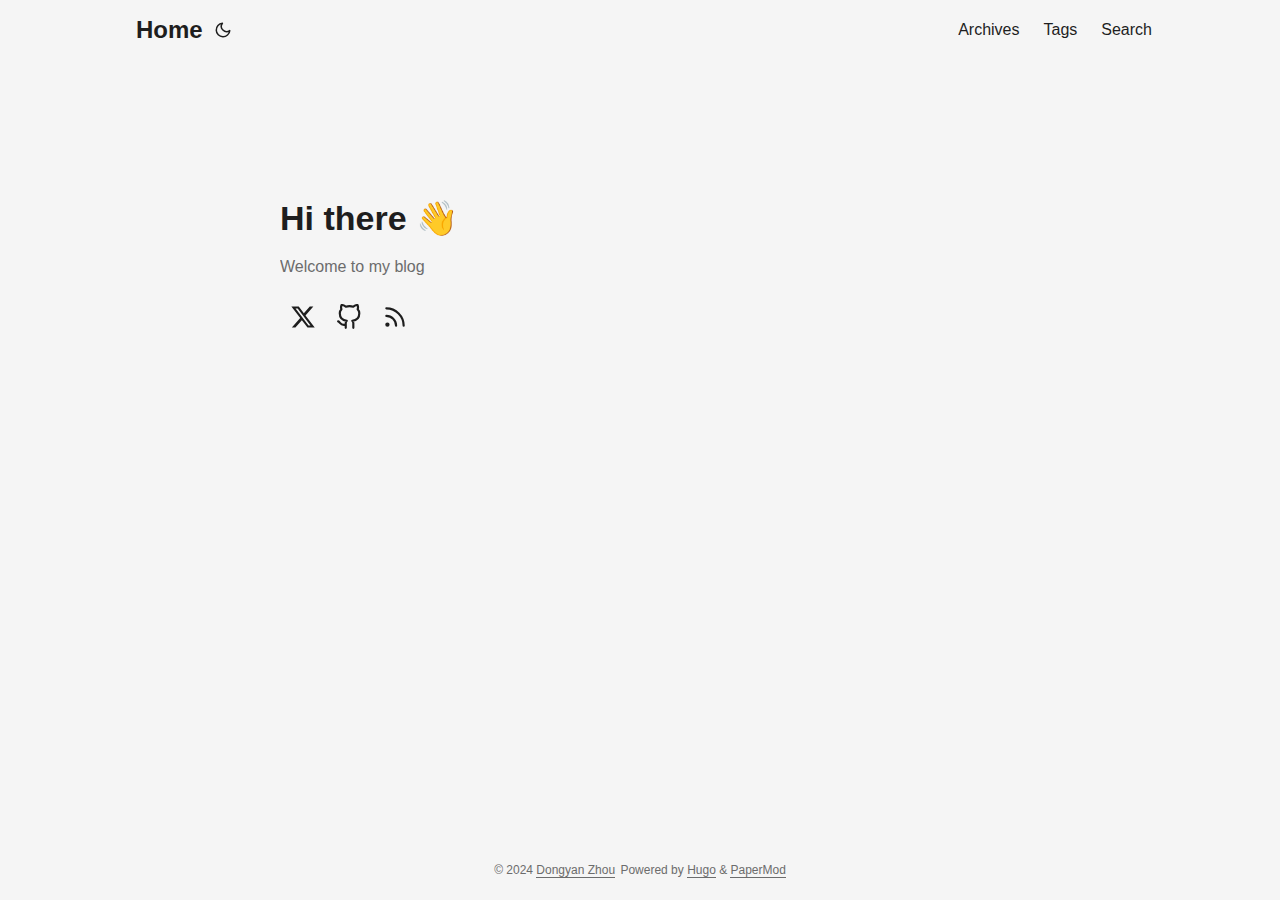
==== index.html @ a55c795a "init" ====
<!doctype html><html lang=en dir=auto><head><meta name=generator content="Hugo 0.122.0"><meta charset=utf-8><meta http-equiv=X-UA-Compatible content="IE=edge"><meta name=viewport content="width=device-width,initial-scale=1,shrink-to-fit=no"><meta name=robots content="index, follow"><title>Dongyan Zhou</title>
<meta name=description content><meta name=author content="Dongyan Zhou"><link rel=canonical href=https://zhoudongyan.github.io/><meta name=google-site-verification content="XYZabc"><meta name=yandex-verification content="XYZabc"><meta name=msvalidate.01 content="XYZabc"><link crossorigin=anonymous href=/assets/css/stylesheet.b609c58d5c11bb90b1a54e04005d74ad1ddf22165eb79f5533967e57df9c3b50.css integrity="sha256-tgnFjVwRu5CxpU4EAF10rR3fIhZet59VM5Z+V9+cO1A=" rel="preload stylesheet" as=style><link rel=icon href=https://zhoudongyan.github.io/%3Clink%20/%20abs%20url%3E><link rel=icon type=image/png sizes=16x16 href=https://zhoudongyan.github.io/%3Clink%20/%20abs%20url%3E><link rel=icon type=image/png sizes=32x32 href=https://zhoudongyan.github.io/%3Clink%20/%20abs%20url%3E><link rel=apple-touch-icon href=https://zhoudongyan.github.io/%3Clink%20/%20abs%20url%3E><link rel=mask-icon href=https://zhoudongyan.github.io/%3Clink%20/%20abs%20url%3E><meta name=theme-color content="#2e2e33"><meta name=msapplication-TileColor content="#2e2e33"><link rel=alternate type=application/rss+xml href=https://zhoudongyan.github.io/index.xml><link rel=alternate type=application/json href=https://zhoudongyan.github.io/index.json><noscript><style>#theme-toggle,.top-link{display:none}</style><style>@media(prefers-color-scheme:dark){:root{--theme:rgb(29, 30, 32);--entry:rgb(46, 46, 51);--primary:rgb(218, 218, 219);--secondary:rgb(155, 156, 157);--tertiary:rgb(65, 66, 68);--content:rgb(196, 196, 197);--code-block-bg:rgb(46, 46, 51);--code-bg:rgb(55, 56, 62);--border:rgb(51, 51, 51)}.list{background:var(--theme)}.list:not(.dark)::-webkit-scrollbar-track{background:0 0}.list:not(.dark)::-webkit-scrollbar-thumb{border-color:var(--theme)}}</style></noscript><meta property="og:title" content="Dongyan Zhou"><meta property="og:description" content><meta property="og:type" content="website"><meta property="og:url" content="https://zhoudongyan.github.io/"><meta property="og:image" content="https://zhoudongyan.github.io/%3Clink%20or%20path%20of%20image%20for%20opengraph,%20twitter-cards%3E"><meta name=twitter:card content="summary_large_image"><meta name=twitter:image content="https://zhoudongyan.github.io/%3Clink%20or%20path%20of%20image%20for%20opengraph,%20twitter-cards%3E"><meta name=twitter:title content="Dongyan Zhou"><meta name=twitter:description content><script type=application/ld+json>{"@context":"https://schema.org","@type":"Organization","name":"Dongyan Zhou","url":"https://zhoudongyan.github.io/","description":"","thumbnailUrl":"https://zhoudongyan.github.io/%3Clink%20/%20abs%20url%3E","sameAs":["https://x.com/thezhoudy","https://github.com/zhoudongyan","index.xml"]}</script></head><body class=list id=top><script>localStorage.getItem("pref-theme")==="dark"?document.body.classList.add("dark"):localStorage.getItem("pref-theme")==="light"?document.body.classList.remove("dark"):window.matchMedia("(prefers-color-scheme: dark)").matches&&document.body.classList.add("dark")</script><header class=header><nav class=nav><div class=logo><a href=https://zhoudongyan.github.io/ accesskey=h title="Home (Alt + H)"><img src=https://zhoudongyan.github.io/apple-touch-icon.png alt aria-label=logo height=35>Home</a><div class=logo-switches><button id=theme-toggle accesskey=t title="(Alt + T)"><svg id="moon" xmlns="http://www.w3.org/2000/svg" width="24" height="18" viewBox="0 0 24 24" fill="none" stroke="currentcolor" stroke-width="2" stroke-linecap="round" stroke-linejoin="round"><path d="M21 12.79A9 9 0 1111.21 3 7 7 0 0021 12.79z"/></svg><svg id="sun" xmlns="http://www.w3.org/2000/svg" width="24" height="18" viewBox="0 0 24 24" fill="none" stroke="currentcolor" stroke-width="2" stroke-linecap="round" stroke-linejoin="round"><circle cx="12" cy="12" r="5"/><line x1="12" y1="1" x2="12" y2="3"/><line x1="12" y1="21" x2="12" y2="23"/><line x1="4.22" y1="4.22" x2="5.64" y2="5.64"/><line x1="18.36" y1="18.36" x2="19.78" y2="19.78"/><line x1="1" y1="12" x2="3" y2="12"/><line x1="21" y1="12" x2="23" y2="12"/><line x1="4.22" y1="19.78" x2="5.64" y2="18.36"/><line x1="18.36" y1="5.64" x2="19.78" y2="4.22"/></svg></button></div></div><ul id=menu><li><a href=https://zhoudongyan.github.io/archives/ title=Archives><span>Archives</span></a></li><li><a href=https://zhoudongyan.github.io/tags/ title=Tags><span>Tags</span></a></li><li><a href=https://zhoudongyan.github.io/search/ title="Search (Alt + /)" accesskey=/><span>Search</span></a></li></ul></nav></header><main class=main><article class="first-entry home-info"><header class=entry-header><h1>Hi there 👋</h1></header><div class=entry-content>Welcome to my blog</div><footer class=entry-footer><div class=social-icons><a href=https://x.com/thezhoudy target=_blank rel="noopener noreferrer me" title=X><svg xmlns="http://www.w3.org/2000/svg" viewBox="0 0 24 24" fill="currentcolor"><path d="M18.244 2.25h3.308l-7.227 8.26 8.502 11.24H16.17l-5.214-6.817L4.99 21.75H1.68l7.73-8.835L1.254 2.25H8.08l4.713 6.231zm-1.161 17.52h1.833L7.084 4.126H5.117z"/></svg>
</a><a href=https://github.com/zhoudongyan target=_blank rel="noopener noreferrer me" title=Github><svg xmlns="http://www.w3.org/2000/svg" viewBox="0 0 24 24" fill="none" stroke="currentcolor" stroke-width="2" stroke-linecap="round" stroke-linejoin="round"><path d="M9 19c-5 1.5-5-2.5-7-3m14 6v-3.87a3.37 3.37.0 00-.94-2.61c3.14-.35 6.44-1.54 6.44-7A5.44 5.44.0 0020 4.77 5.07 5.07.0 0019.91 1S18.73.65 16 2.48a13.38 13.38.0 00-7 0C6.27.65 5.09 1 5.09 1A5.07 5.07.0 005 4.77 5.44 5.44.0 003.5 8.55c0 5.42 3.3 6.61 6.44 7A3.37 3.37.0 009 18.13V22"/></svg>
</a><a href=index.xml target=_blank rel="noopener noreferrer me" title=Rss><svg xmlns="http://www.w3.org/2000/svg" viewBox="0 0 24 24" fill="none" stroke="currentcolor" stroke-width="2" stroke-linecap="round" stroke-linejoin="round"><path d="M4 11a9 9 0 019 9"/><path d="M4 4a16 16 0 0116 16"/><circle cx="5" cy="19" r="1"/></svg></a></div></footer></article></main><footer class=footer><span>&copy; 2024 <a href=https://zhoudongyan.github.io/>Dongyan Zhou</a></span>
<span>Powered by
<a href=https://gohugo.io/ rel="noopener noreferrer" target=_blank>Hugo</a> &
        <a href=https://github.com/adityatelange/hugo-PaperMod/ rel=noopener target=_blank>PaperMod</a></span></footer><a href=#top aria-label="go to top" title="Go to Top (Alt + G)" class=top-link id=top-link accesskey=g><svg xmlns="http://www.w3.org/2000/svg" viewBox="0 0 12 6" fill="currentcolor"><path d="M12 6H0l6-6z"/></svg>
</a><script>let menu=document.getElementById("menu");menu&&(menu.scrollLeft=localStorage.getItem("menu-scroll-position"),menu.onscroll=function(){localStorage.setItem("menu-scroll-position",menu.scrollLeft)}),document.querySelectorAll('a[href^="#"]').forEach(e=>{e.addEventListener("click",function(e){e.preventDefault();var t=this.getAttribute("href").substr(1);window.matchMedia("(prefers-reduced-motion: reduce)").matches?document.querySelector(`[id='${decodeURIComponent(t)}']`).scrollIntoView():document.querySelector(`[id='${decodeURIComponent(t)}']`).scrollIntoView({behavior:"smooth"}),t==="top"?history.replaceState(null,null," "):history.pushState(null,null,`#${t}`)})})</script><script>var mybutton=document.getElementById("top-link");window.onscroll=function(){document.body.scrollTop>800||document.documentElement.scrollTop>800?(mybutton.style.visibility="visible",mybutton.style.opacity="1"):(mybutton.style.visibility="hidden",mybutton.style.opacity="0")}</script><script>document.getElementById("theme-toggle").addEventListener("click",()=>{document.body.className.includes("dark")?(document.body.classList.remove("dark"),localStorage.setItem("pref-theme","light")):(document.body.classList.add("dark"),localStorage.setItem("pref-theme","dark"))})</script></body></html>
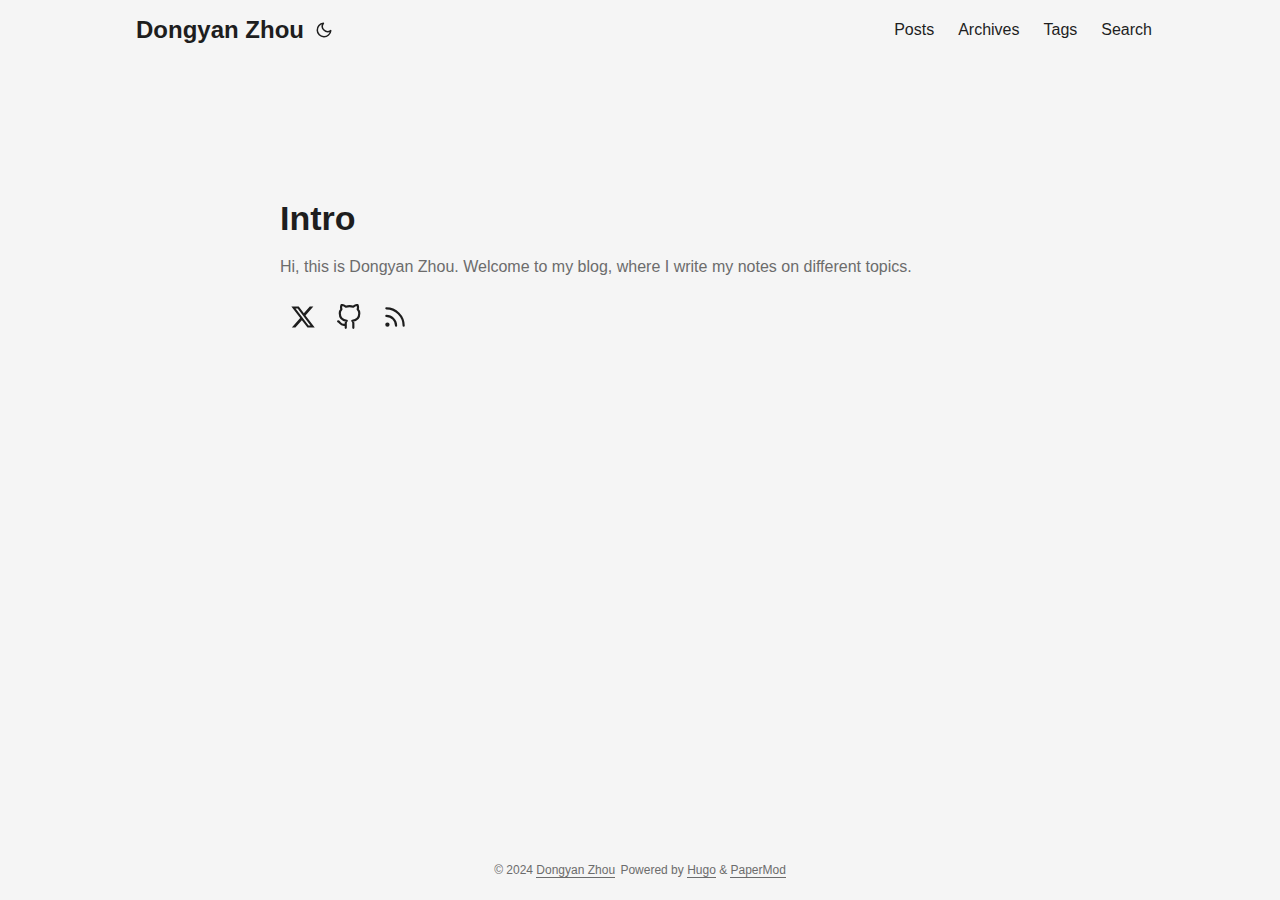
==== commit 399af2b8: "update" ====
--- a/index.html
+++ b/index.html
@@ -1,5 +1,5 @@
 <!doctype html><html lang=en dir=auto><head><meta name=generator content="Hugo 0.122.0"><meta charset=utf-8><meta http-equiv=X-UA-Compatible content="IE=edge"><meta name=viewport content="width=device-width,initial-scale=1,shrink-to-fit=no"><meta name=robots content="index, follow"><title>Dongyan Zhou</title>
-<meta name=description content><meta name=author content="Dongyan Zhou"><link rel=canonical href=https://zhoudongyan.github.io/><meta name=google-site-verification content="XYZabc"><meta name=yandex-verification content="XYZabc"><meta name=msvalidate.01 content="XYZabc"><link crossorigin=anonymous href=/assets/css/stylesheet.b609c58d5c11bb90b1a54e04005d74ad1ddf22165eb79f5533967e57df9c3b50.css integrity="sha256-tgnFjVwRu5CxpU4EAF10rR3fIhZet59VM5Z+V9+cO1A=" rel="preload stylesheet" as=style><link rel=icon href=https://zhoudongyan.github.io/%3Clink%20/%20abs%20url%3E><link rel=icon type=image/png sizes=16x16 href=https://zhoudongyan.github.io/%3Clink%20/%20abs%20url%3E><link rel=icon type=image/png sizes=32x32 href=https://zhoudongyan.github.io/%3Clink%20/%20abs%20url%3E><link rel=apple-touch-icon href=https://zhoudongyan.github.io/%3Clink%20/%20abs%20url%3E><link rel=mask-icon href=https://zhoudongyan.github.io/%3Clink%20/%20abs%20url%3E><meta name=theme-color content="#2e2e33"><meta name=msapplication-TileColor content="#2e2e33"><link rel=alternate type=application/rss+xml href=https://zhoudongyan.github.io/index.xml><link rel=alternate type=application/json href=https://zhoudongyan.github.io/index.json><noscript><style>#theme-toggle,.top-link{display:none}</style><style>@media(prefers-color-scheme:dark){:root{--theme:rgb(29, 30, 32);--entry:rgb(46, 46, 51);--primary:rgb(218, 218, 219);--secondary:rgb(155, 156, 157);--tertiary:rgb(65, 66, 68);--content:rgb(196, 196, 197);--code-block-bg:rgb(46, 46, 51);--code-bg:rgb(55, 56, 62);--border:rgb(51, 51, 51)}.list{background:var(--theme)}.list:not(.dark)::-webkit-scrollbar-track{background:0 0}.list:not(.dark)::-webkit-scrollbar-thumb{border-color:var(--theme)}}</style></noscript><meta property="og:title" content="Dongyan Zhou"><meta property="og:description" content><meta property="og:type" content="website"><meta property="og:url" content="https://zhoudongyan.github.io/"><meta property="og:image" content="https://zhoudongyan.github.io/%3Clink%20or%20path%20of%20image%20for%20opengraph,%20twitter-cards%3E"><meta name=twitter:card content="summary_large_image"><meta name=twitter:image content="https://zhoudongyan.github.io/%3Clink%20or%20path%20of%20image%20for%20opengraph,%20twitter-cards%3E"><meta name=twitter:title content="Dongyan Zhou"><meta name=twitter:description content><script type=application/ld+json>{"@context":"https://schema.org","@type":"Organization","name":"Dongyan Zhou","url":"https://zhoudongyan.github.io/","description":"","thumbnailUrl":"https://zhoudongyan.github.io/%3Clink%20/%20abs%20url%3E","sameAs":["https://x.com/thezhoudy","https://github.com/zhoudongyan","index.xml"]}</script></head><body class=list id=top><script>localStorage.getItem("pref-theme")==="dark"?document.body.classList.add("dark"):localStorage.getItem("pref-theme")==="light"?document.body.classList.remove("dark"):window.matchMedia("(prefers-color-scheme: dark)").matches&&document.body.classList.add("dark")</script><header class=header><nav class=nav><div class=logo><a href=https://zhoudongyan.github.io/ accesskey=h title="Home (Alt + H)"><img src=https://zhoudongyan.github.io/apple-touch-icon.png alt aria-label=logo height=35>Home</a><div class=logo-switches><button id=theme-toggle accesskey=t title="(Alt + T)"><svg id="moon" xmlns="http://www.w3.org/2000/svg" width="24" height="18" viewBox="0 0 24 24" fill="none" stroke="currentcolor" stroke-width="2" stroke-linecap="round" stroke-linejoin="round"><path d="M21 12.79A9 9 0 1111.21 3 7 7 0 0021 12.79z"/></svg><svg id="sun" xmlns="http://www.w3.org/2000/svg" width="24" height="18" viewBox="0 0 24 24" fill="none" stroke="currentcolor" stroke-width="2" stroke-linecap="round" stroke-linejoin="round"><circle cx="12" cy="12" r="5"/><line x1="12" y1="1" x2="12" y2="3"/><line x1="12" y1="21" x2="12" y2="23"/><line x1="4.22" y1="4.22" x2="5.64" y2="5.64"/><line x1="18.36" y1="18.36" x2="19.78" y2="19.78"/><line x1="1" y1="12" x2="3" y2="12"/><line x1="21" y1="12" x2="23" y2="12"/><line x1="4.22" y1="19.78" x2="5.64" y2="18.36"/><line x1="18.36" y1="5.64" x2="19.78" y2="4.22"/></svg></button></div></div><ul id=menu><li><a href=https://zhoudongyan.github.io/archives/ title=Archives><span>Archives</span></a></li><li><a href=https://zhoudongyan.github.io/tags/ title=Tags><span>Tags</span></a></li><li><a href=https://zhoudongyan.github.io/search/ title="Search (Alt + /)" accesskey=/><span>Search</span></a></li></ul></nav></header><main class=main><article class="first-entry home-info"><header class=entry-header><h1>Hi there 👋</h1></header><div class=entry-content>Welcome to my blog</div><footer class=entry-footer><div class=social-icons><a href=https://x.com/thezhoudy target=_blank rel="noopener noreferrer me" title=X><svg xmlns="http://www.w3.org/2000/svg" viewBox="0 0 24 24" fill="currentcolor"><path d="M18.244 2.25h3.308l-7.227 8.26 8.502 11.24H16.17l-5.214-6.817L4.99 21.75H1.68l7.73-8.835L1.254 2.25H8.08l4.713 6.231zm-1.161 17.52h1.833L7.084 4.126H5.117z"/></svg>
+<meta name=description content><meta name=author content="Dongyan Zhou"><link rel=canonical href=https://zhoudongyan.github.io/><link crossorigin=anonymous href=/assets/css/stylesheet.b609c58d5c11bb90b1a54e04005d74ad1ddf22165eb79f5533967e57df9c3b50.css integrity="sha256-tgnFjVwRu5CxpU4EAF10rR3fIhZet59VM5Z+V9+cO1A=" rel="preload stylesheet" as=style><link rel=icon href=https://zhoudongyan.github.io/%3Clink%20/%20abs%20url%3E><link rel=icon type=image/png sizes=16x16 href=https://zhoudongyan.github.io/%3Clink%20/%20abs%20url%3E><link rel=icon type=image/png sizes=32x32 href=https://zhoudongyan.github.io/%3Clink%20/%20abs%20url%3E><link rel=apple-touch-icon href=https://zhoudongyan.github.io/%3Clink%20/%20abs%20url%3E><link rel=mask-icon href=https://zhoudongyan.github.io/%3Clink%20/%20abs%20url%3E><meta name=theme-color content="#2e2e33"><meta name=msapplication-TileColor content="#2e2e33"><link rel=alternate type=application/rss+xml href=https://zhoudongyan.github.io/index.xml><link rel=alternate type=application/json href=https://zhoudongyan.github.io/index.json><noscript><style>#theme-toggle,.top-link{display:none}</style><style>@media(prefers-color-scheme:dark){:root{--theme:rgb(29, 30, 32);--entry:rgb(46, 46, 51);--primary:rgb(218, 218, 219);--secondary:rgb(155, 156, 157);--tertiary:rgb(65, 66, 68);--content:rgb(196, 196, 197);--code-block-bg:rgb(46, 46, 51);--code-bg:rgb(55, 56, 62);--border:rgb(51, 51, 51)}.list{background:var(--theme)}.list:not(.dark)::-webkit-scrollbar-track{background:0 0}.list:not(.dark)::-webkit-scrollbar-thumb{border-color:var(--theme)}}</style></noscript><script async src="https://www.googletagmanager.com/gtag/js?id=G-WWM36JF36Q"></script><script>var doNotTrack=!1;if(!doNotTrack){window.dataLayer=window.dataLayer||[];function gtag(){dataLayer.push(arguments)}gtag("js",new Date),gtag("config","G-WWM36JF36Q",{anonymize_ip:!1})}</script><meta property="og:title" content="Dongyan Zhou"><meta property="og:description" content><meta property="og:type" content="website"><meta property="og:url" content="https://zhoudongyan.github.io/"><meta property="og:image" content="https://zhoudongyan.github.io/%3Clink%20or%20path%20of%20image%20for%20opengraph,%20twitter-cards%3E"><meta name=twitter:card content="summary_large_image"><meta name=twitter:image content="https://zhoudongyan.github.io/%3Clink%20or%20path%20of%20image%20for%20opengraph,%20twitter-cards%3E"><meta name=twitter:title content="Dongyan Zhou"><meta name=twitter:description content><script type=application/ld+json>{"@context":"https://schema.org","@type":"Organization","name":"Dongyan Zhou","url":"https://zhoudongyan.github.io/","description":"","thumbnailUrl":"https://zhoudongyan.github.io/%3Clink%20/%20abs%20url%3E","sameAs":["https://x.com/thezhoudy","https://github.com/zhoudongyan","index.xml"]}</script></head><body class=list id=top><script>localStorage.getItem("pref-theme")==="dark"?document.body.classList.add("dark"):localStorage.getItem("pref-theme")==="light"?document.body.classList.remove("dark"):window.matchMedia("(prefers-color-scheme: dark)").matches&&document.body.classList.add("dark")</script><header class=header><nav class=nav><div class=logo><a href=https://zhoudongyan.github.io/ accesskey=h title="Dongyan Zhou (Alt + H)"><img src=https://zhoudongyan.github.io/apple-touch-icon.png alt aria-label=logo height=35>Dongyan Zhou</a><div class=logo-switches><button id=theme-toggle accesskey=t title="(Alt + T)"><svg id="moon" xmlns="http://www.w3.org/2000/svg" width="24" height="18" viewBox="0 0 24 24" fill="none" stroke="currentcolor" stroke-width="2" stroke-linecap="round" stroke-linejoin="round"><path d="M21 12.79A9 9 0 1111.21 3 7 7 0 0021 12.79z"/></svg><svg id="sun" xmlns="http://www.w3.org/2000/svg" width="24" height="18" viewBox="0 0 24 24" fill="none" stroke="currentcolor" stroke-width="2" stroke-linecap="round" stroke-linejoin="round"><circle cx="12" cy="12" r="5"/><line x1="12" y1="1" x2="12" y2="3"/><line x1="12" y1="21" x2="12" y2="23"/><line x1="4.22" y1="4.22" x2="5.64" y2="5.64"/><line x1="18.36" y1="18.36" x2="19.78" y2="19.78"/><line x1="1" y1="12" x2="3" y2="12"/><line x1="21" y1="12" x2="23" y2="12"/><line x1="4.22" y1="19.78" x2="5.64" y2="18.36"/><line x1="18.36" y1="5.64" x2="19.78" y2="4.22"/></svg></button></div></div><ul id=menu><li><a href=https://zhoudongyan.github.io/posts/ title=Posts><span>Posts</span></a></li><li><a href=https://zhoudongyan.github.io/archives/ title=Archives><span>Archives</span></a></li><li><a href=https://zhoudongyan.github.io/tags/ title=Tags><span>Tags</span></a></li><li><a href=https://zhoudongyan.github.io/search/ title="Search (Alt + /)" accesskey=/><span>Search</span></a></li></ul></nav></header><main class=main><article class="first-entry home-info"><header class=entry-header><h1>Intro</h1></header><div class=entry-content>Hi, this is Dongyan Zhou. Welcome to my blog, where I write my notes on different topics.</div><footer class=entry-footer><div class=social-icons><a href=https://x.com/thezhoudy target=_blank rel="noopener noreferrer me" title=X><svg xmlns="http://www.w3.org/2000/svg" viewBox="0 0 24 24" fill="currentcolor"><path d="M18.244 2.25h3.308l-7.227 8.26 8.502 11.24H16.17l-5.214-6.817L4.99 21.75H1.68l7.73-8.835L1.254 2.25H8.08l4.713 6.231zm-1.161 17.52h1.833L7.084 4.126H5.117z"/></svg>
 </a><a href=https://github.com/zhoudongyan target=_blank rel="noopener noreferrer me" title=Github><svg xmlns="http://www.w3.org/2000/svg" viewBox="0 0 24 24" fill="none" stroke="currentcolor" stroke-width="2" stroke-linecap="round" stroke-linejoin="round"><path d="M9 19c-5 1.5-5-2.5-7-3m14 6v-3.87a3.37 3.37.0 00-.94-2.61c3.14-.35 6.44-1.54 6.44-7A5.44 5.44.0 0020 4.77 5.07 5.07.0 0019.91 1S18.73.65 16 2.48a13.38 13.38.0 00-7 0C6.27.65 5.09 1 5.09 1A5.07 5.07.0 005 4.77 5.44 5.44.0 003.5 8.55c0 5.42 3.3 6.61 6.44 7A3.37 3.37.0 009 18.13V22"/></svg>
 </a><a href=index.xml target=_blank rel="noopener noreferrer me" title=Rss><svg xmlns="http://www.w3.org/2000/svg" viewBox="0 0 24 24" fill="none" stroke="currentcolor" stroke-width="2" stroke-linecap="round" stroke-linejoin="round"><path d="M4 11a9 9 0 019 9"/><path d="M4 4a16 16 0 0116 16"/><circle cx="5" cy="19" r="1"/></svg></a></div></footer></article></main><footer class=footer><span>&copy; 2024 <a href=https://zhoudongyan.github.io/>Dongyan Zhou</a></span>
 <span>Powered by
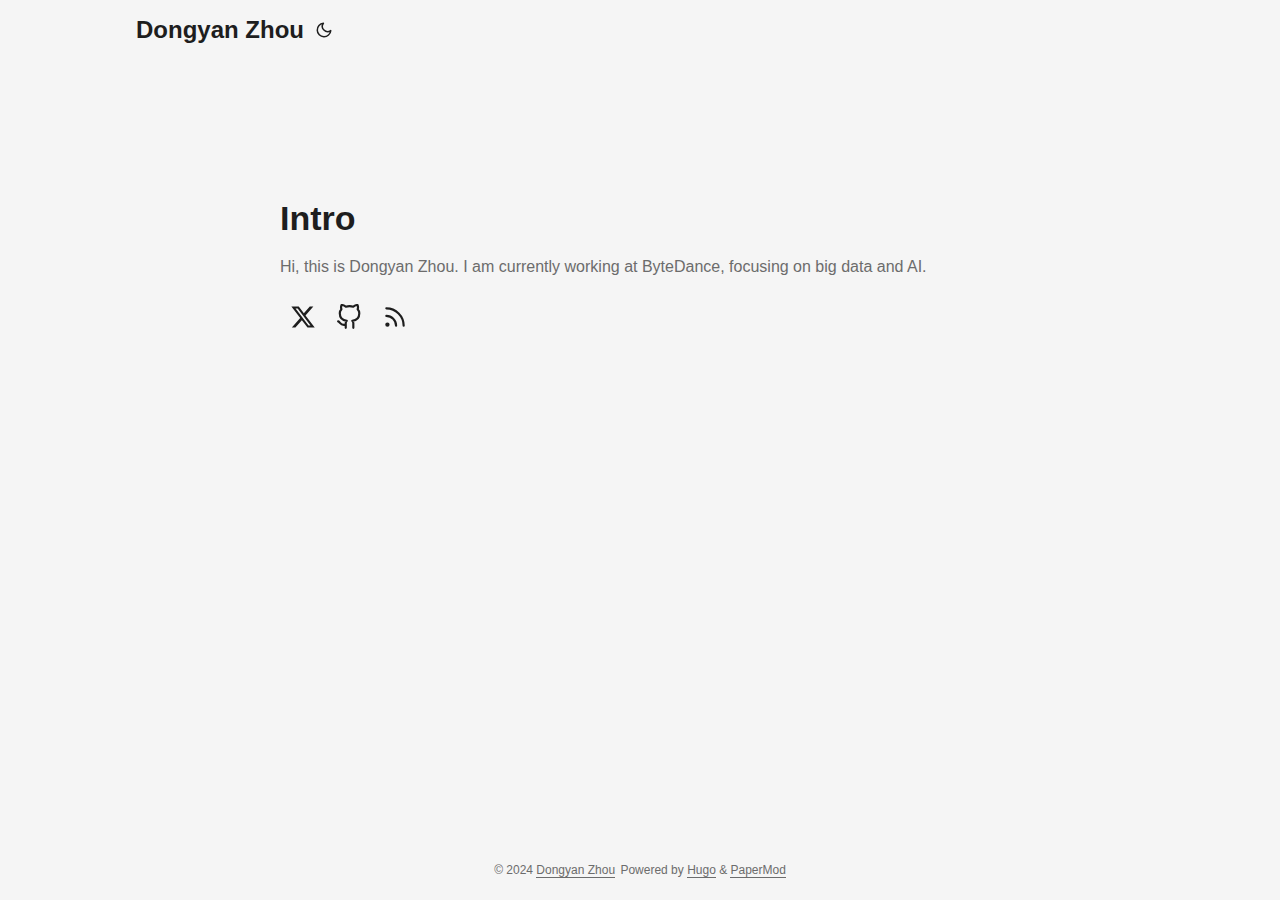
==== commit bda1a401: "update" ====
--- a/index.html
+++ b/index.html
@@ -1,5 +1,5 @@
 <!doctype html><html lang=en dir=auto><head><meta name=generator content="Hugo 0.122.0"><meta charset=utf-8><meta http-equiv=X-UA-Compatible content="IE=edge"><meta name=viewport content="width=device-width,initial-scale=1,shrink-to-fit=no"><meta name=robots content="index, follow"><title>Dongyan Zhou</title>
-<meta name=description content><meta name=author content="Dongyan Zhou"><link rel=canonical href=https://zhoudongyan.github.io/><link crossorigin=anonymous href=/assets/css/stylesheet.b609c58d5c11bb90b1a54e04005d74ad1ddf22165eb79f5533967e57df9c3b50.css integrity="sha256-tgnFjVwRu5CxpU4EAF10rR3fIhZet59VM5Z+V9+cO1A=" rel="preload stylesheet" as=style><link rel=icon href=https://zhoudongyan.github.io/%3Clink%20/%20abs%20url%3E><link rel=icon type=image/png sizes=16x16 href=https://zhoudongyan.github.io/%3Clink%20/%20abs%20url%3E><link rel=icon type=image/png sizes=32x32 href=https://zhoudongyan.github.io/%3Clink%20/%20abs%20url%3E><link rel=apple-touch-icon href=https://zhoudongyan.github.io/%3Clink%20/%20abs%20url%3E><link rel=mask-icon href=https://zhoudongyan.github.io/%3Clink%20/%20abs%20url%3E><meta name=theme-color content="#2e2e33"><meta name=msapplication-TileColor content="#2e2e33"><link rel=alternate type=application/rss+xml href=https://zhoudongyan.github.io/index.xml><link rel=alternate type=application/json href=https://zhoudongyan.github.io/index.json><noscript><style>#theme-toggle,.top-link{display:none}</style><style>@media(prefers-color-scheme:dark){:root{--theme:rgb(29, 30, 32);--entry:rgb(46, 46, 51);--primary:rgb(218, 218, 219);--secondary:rgb(155, 156, 157);--tertiary:rgb(65, 66, 68);--content:rgb(196, 196, 197);--code-block-bg:rgb(46, 46, 51);--code-bg:rgb(55, 56, 62);--border:rgb(51, 51, 51)}.list{background:var(--theme)}.list:not(.dark)::-webkit-scrollbar-track{background:0 0}.list:not(.dark)::-webkit-scrollbar-thumb{border-color:var(--theme)}}</style></noscript><script async src="https://www.googletagmanager.com/gtag/js?id=G-WWM36JF36Q"></script><script>var doNotTrack=!1;if(!doNotTrack){window.dataLayer=window.dataLayer||[];function gtag(){dataLayer.push(arguments)}gtag("js",new Date),gtag("config","G-WWM36JF36Q",{anonymize_ip:!1})}</script><meta property="og:title" content="Dongyan Zhou"><meta property="og:description" content><meta property="og:type" content="website"><meta property="og:url" content="https://zhoudongyan.github.io/"><meta property="og:image" content="https://zhoudongyan.github.io/%3Clink%20or%20path%20of%20image%20for%20opengraph,%20twitter-cards%3E"><meta name=twitter:card content="summary_large_image"><meta name=twitter:image content="https://zhoudongyan.github.io/%3Clink%20or%20path%20of%20image%20for%20opengraph,%20twitter-cards%3E"><meta name=twitter:title content="Dongyan Zhou"><meta name=twitter:description content><script type=application/ld+json>{"@context":"https://schema.org","@type":"Organization","name":"Dongyan Zhou","url":"https://zhoudongyan.github.io/","description":"","thumbnailUrl":"https://zhoudongyan.github.io/%3Clink%20/%20abs%20url%3E","sameAs":["https://x.com/thezhoudy","https://github.com/zhoudongyan","index.xml"]}</script></head><body class=list id=top><script>localStorage.getItem("pref-theme")==="dark"?document.body.classList.add("dark"):localStorage.getItem("pref-theme")==="light"?document.body.classList.remove("dark"):window.matchMedia("(prefers-color-scheme: dark)").matches&&document.body.classList.add("dark")</script><header class=header><nav class=nav><div class=logo><a href=https://zhoudongyan.github.io/ accesskey=h title="Dongyan Zhou (Alt + H)"><img src=https://zhoudongyan.github.io/apple-touch-icon.png alt aria-label=logo height=35>Dongyan Zhou</a><div class=logo-switches><button id=theme-toggle accesskey=t title="(Alt + T)"><svg id="moon" xmlns="http://www.w3.org/2000/svg" width="24" height="18" viewBox="0 0 24 24" fill="none" stroke="currentcolor" stroke-width="2" stroke-linecap="round" stroke-linejoin="round"><path d="M21 12.79A9 9 0 1111.21 3 7 7 0 0021 12.79z"/></svg><svg id="sun" xmlns="http://www.w3.org/2000/svg" width="24" height="18" viewBox="0 0 24 24" fill="none" stroke="currentcolor" stroke-width="2" stroke-linecap="round" stroke-linejoin="round"><circle cx="12" cy="12" r="5"/><line x1="12" y1="1" x2="12" y2="3"/><line x1="12" y1="21" x2="12" y2="23"/><line x1="4.22" y1="4.22" x2="5.64" y2="5.64"/><line x1="18.36" y1="18.36" x2="19.78" y2="19.78"/><line x1="1" y1="12" x2="3" y2="12"/><line x1="21" y1="12" x2="23" y2="12"/><line x1="4.22" y1="19.78" x2="5.64" y2="18.36"/><line x1="18.36" y1="5.64" x2="19.78" y2="4.22"/></svg></button></div></div><ul id=menu><li><a href=https://zhoudongyan.github.io/posts/ title=Posts><span>Posts</span></a></li><li><a href=https://zhoudongyan.github.io/archives/ title=Archives><span>Archives</span></a></li><li><a href=https://zhoudongyan.github.io/tags/ title=Tags><span>Tags</span></a></li><li><a href=https://zhoudongyan.github.io/search/ title="Search (Alt + /)" accesskey=/><span>Search</span></a></li></ul></nav></header><main class=main><article class="first-entry home-info"><header class=entry-header><h1>Intro</h1></header><div class=entry-content>Hi, this is Dongyan Zhou. Welcome to my blog, where I write my notes on different topics.</div><footer class=entry-footer><div class=social-icons><a href=https://x.com/thezhoudy target=_blank rel="noopener noreferrer me" title=X><svg xmlns="http://www.w3.org/2000/svg" viewBox="0 0 24 24" fill="currentcolor"><path d="M18.244 2.25h3.308l-7.227 8.26 8.502 11.24H16.17l-5.214-6.817L4.99 21.75H1.68l7.73-8.835L1.254 2.25H8.08l4.713 6.231zm-1.161 17.52h1.833L7.084 4.126H5.117z"/></svg>
+<meta name=description content><meta name=author content="Dongyan Zhou"><link rel=canonical href=https://zhoudongyan.github.io/><link crossorigin=anonymous href=/assets/css/stylesheet.b609c58d5c11bb90b1a54e04005d74ad1ddf22165eb79f5533967e57df9c3b50.css integrity="sha256-tgnFjVwRu5CxpU4EAF10rR3fIhZet59VM5Z+V9+cO1A=" rel="preload stylesheet" as=style><link rel=icon href=https://zhoudongyan.github.io/%3Clink%20/%20abs%20url%3E><link rel=icon type=image/png sizes=16x16 href=https://zhoudongyan.github.io/%3Clink%20/%20abs%20url%3E><link rel=icon type=image/png sizes=32x32 href=https://zhoudongyan.github.io/%3Clink%20/%20abs%20url%3E><link rel=apple-touch-icon href=https://zhoudongyan.github.io/%3Clink%20/%20abs%20url%3E><link rel=mask-icon href=https://zhoudongyan.github.io/%3Clink%20/%20abs%20url%3E><meta name=theme-color content="#2e2e33"><meta name=msapplication-TileColor content="#2e2e33"><link rel=alternate type=application/rss+xml href=https://zhoudongyan.github.io/index.xml><link rel=alternate type=application/json href=https://zhoudongyan.github.io/index.json><noscript><style>#theme-toggle,.top-link{display:none}</style><style>@media(prefers-color-scheme:dark){:root{--theme:rgb(29, 30, 32);--entry:rgb(46, 46, 51);--primary:rgb(218, 218, 219);--secondary:rgb(155, 156, 157);--tertiary:rgb(65, 66, 68);--content:rgb(196, 196, 197);--code-block-bg:rgb(46, 46, 51);--code-bg:rgb(55, 56, 62);--border:rgb(51, 51, 51)}.list{background:var(--theme)}.list:not(.dark)::-webkit-scrollbar-track{background:0 0}.list:not(.dark)::-webkit-scrollbar-thumb{border-color:var(--theme)}}</style></noscript><script async src="https://www.googletagmanager.com/gtag/js?id=G-WWM36JF36Q"></script><script>var doNotTrack=!1;if(!doNotTrack){window.dataLayer=window.dataLayer||[];function gtag(){dataLayer.push(arguments)}gtag("js",new Date),gtag("config","G-WWM36JF36Q",{anonymize_ip:!1})}</script><meta property="og:title" content="Dongyan Zhou"><meta property="og:description" content><meta property="og:type" content="website"><meta property="og:url" content="https://zhoudongyan.github.io/"><meta property="og:image" content="https://zhoudongyan.github.io/%3Clink%20or%20path%20of%20image%20for%20opengraph,%20twitter-cards%3E"><meta name=twitter:card content="summary_large_image"><meta name=twitter:image content="https://zhoudongyan.github.io/%3Clink%20or%20path%20of%20image%20for%20opengraph,%20twitter-cards%3E"><meta name=twitter:title content="Dongyan Zhou"><meta name=twitter:description content><script type=application/ld+json>{"@context":"https://schema.org","@type":"Organization","name":"Dongyan Zhou","url":"https://zhoudongyan.github.io/","description":"","thumbnailUrl":"https://zhoudongyan.github.io/%3Clink%20/%20abs%20url%3E","sameAs":["https://x.com/thezhoudy","https://github.com/zhoudongyan","index.xml"]}</script></head><body class=list id=top><script>localStorage.getItem("pref-theme")==="dark"?document.body.classList.add("dark"):localStorage.getItem("pref-theme")==="light"?document.body.classList.remove("dark"):window.matchMedia("(prefers-color-scheme: dark)").matches&&document.body.classList.add("dark")</script><header class=header><nav class=nav><div class=logo><a href=https://zhoudongyan.github.io/ accesskey=h title="Dongyan Zhou (Alt + H)"><img src=https://zhoudongyan.github.io/apple-touch-icon.png alt aria-label=logo height=35>Dongyan Zhou</a><div class=logo-switches><button id=theme-toggle accesskey=t title="(Alt + T)"><svg id="moon" xmlns="http://www.w3.org/2000/svg" width="24" height="18" viewBox="0 0 24 24" fill="none" stroke="currentcolor" stroke-width="2" stroke-linecap="round" stroke-linejoin="round"><path d="M21 12.79A9 9 0 1111.21 3 7 7 0 0021 12.79z"/></svg><svg id="sun" xmlns="http://www.w3.org/2000/svg" width="24" height="18" viewBox="0 0 24 24" fill="none" stroke="currentcolor" stroke-width="2" stroke-linecap="round" stroke-linejoin="round"><circle cx="12" cy="12" r="5"/><line x1="12" y1="1" x2="12" y2="3"/><line x1="12" y1="21" x2="12" y2="23"/><line x1="4.22" y1="4.22" x2="5.64" y2="5.64"/><line x1="18.36" y1="18.36" x2="19.78" y2="19.78"/><line x1="1" y1="12" x2="3" y2="12"/><line x1="21" y1="12" x2="23" y2="12"/><line x1="4.22" y1="19.78" x2="5.64" y2="18.36"/><line x1="18.36" y1="5.64" x2="19.78" y2="4.22"/></svg></button></div></div><ul id=menu></ul></nav></header><main class=main><article class="first-entry home-info"><header class=entry-header><h1>Intro</h1></header><div class=entry-content>Hi, this is Dongyan Zhou. I am currently working at ByteDance, focusing on big data and AI.</div><footer class=entry-footer><div class=social-icons><a href=https://x.com/thezhoudy target=_blank rel="noopener noreferrer me" title=X><svg xmlns="http://www.w3.org/2000/svg" viewBox="0 0 24 24" fill="currentcolor"><path d="M18.244 2.25h3.308l-7.227 8.26 8.502 11.24H16.17l-5.214-6.817L4.99 21.75H1.68l7.73-8.835L1.254 2.25H8.08l4.713 6.231zm-1.161 17.52h1.833L7.084 4.126H5.117z"/></svg>
 </a><a href=https://github.com/zhoudongyan target=_blank rel="noopener noreferrer me" title=Github><svg xmlns="http://www.w3.org/2000/svg" viewBox="0 0 24 24" fill="none" stroke="currentcolor" stroke-width="2" stroke-linecap="round" stroke-linejoin="round"><path d="M9 19c-5 1.5-5-2.5-7-3m14 6v-3.87a3.37 3.37.0 00-.94-2.61c3.14-.35 6.44-1.54 6.44-7A5.44 5.44.0 0020 4.77 5.07 5.07.0 0019.91 1S18.73.65 16 2.48a13.38 13.38.0 00-7 0C6.27.65 5.09 1 5.09 1A5.07 5.07.0 005 4.77 5.44 5.44.0 003.5 8.55c0 5.42 3.3 6.61 6.44 7A3.37 3.37.0 009 18.13V22"/></svg>
 </a><a href=index.xml target=_blank rel="noopener noreferrer me" title=Rss><svg xmlns="http://www.w3.org/2000/svg" viewBox="0 0 24 24" fill="none" stroke="currentcolor" stroke-width="2" stroke-linecap="round" stroke-linejoin="round"><path d="M4 11a9 9 0 019 9"/><path d="M4 4a16 16 0 0116 16"/><circle cx="5" cy="19" r="1"/></svg></a></div></footer></article></main><footer class=footer><span>&copy; 2024 <a href=https://zhoudongyan.github.io/>Dongyan Zhou</a></span>
 <span>Powered by
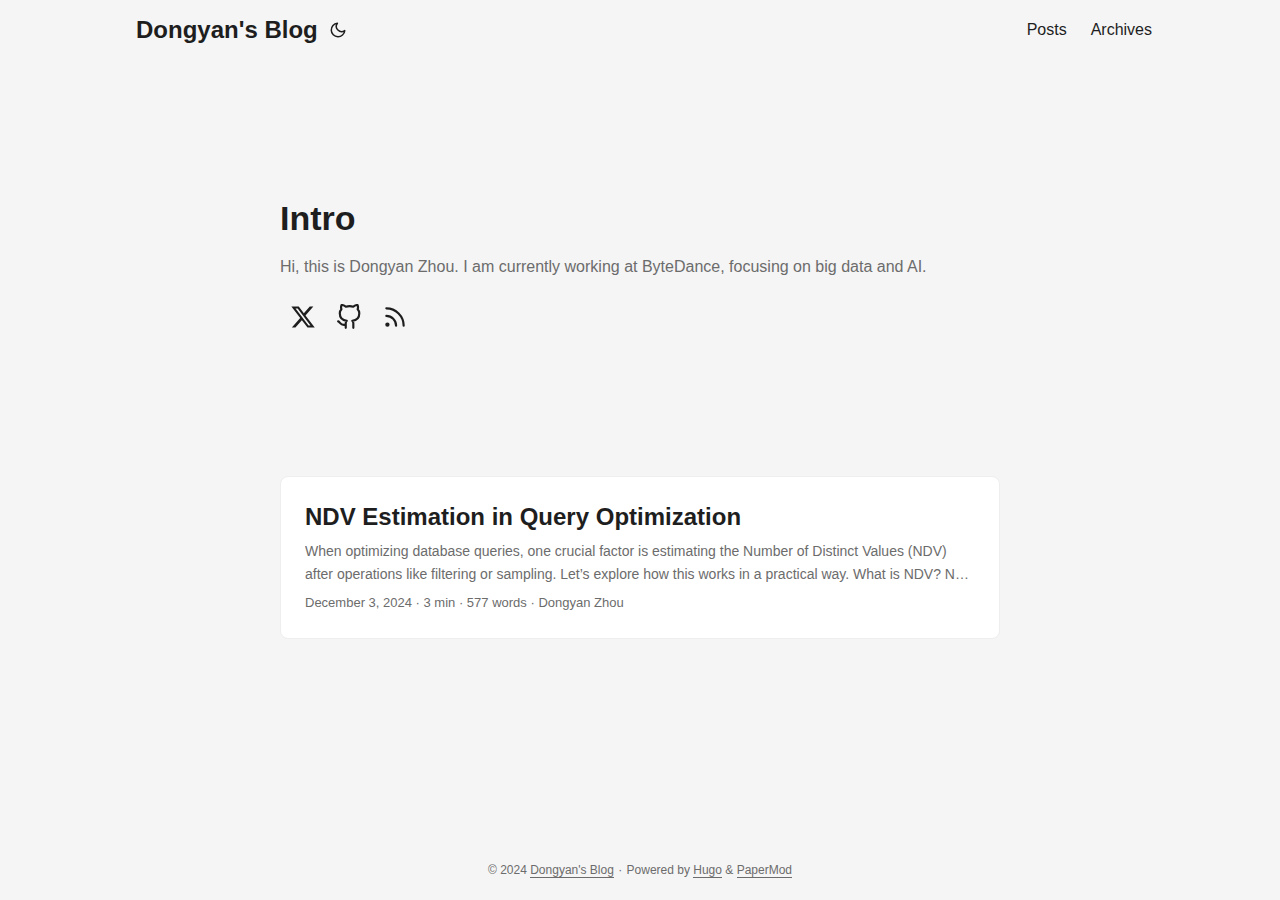
==== commit 5b9ce9cc: "update" ====
--- a/index.html
+++ b/index.html
@@ -1,8 +1,10 @@
-<!doctype html><html lang=en dir=auto><head><meta name=generator content="Hugo 0.122.0"><meta charset=utf-8><meta http-equiv=X-UA-Compatible content="IE=edge"><meta name=viewport content="width=device-width,initial-scale=1,shrink-to-fit=no"><meta name=robots content="index, follow"><title>Dongyan Zhou</title>
-<meta name=description content><meta name=author content="Dongyan Zhou"><link rel=canonical href=https://zhoudongyan.github.io/><link crossorigin=anonymous href=/assets/css/stylesheet.b609c58d5c11bb90b1a54e04005d74ad1ddf22165eb79f5533967e57df9c3b50.css integrity="sha256-tgnFjVwRu5CxpU4EAF10rR3fIhZet59VM5Z+V9+cO1A=" rel="preload stylesheet" as=style><link rel=icon href=https://zhoudongyan.github.io/%3Clink%20/%20abs%20url%3E><link rel=icon type=image/png sizes=16x16 href=https://zhoudongyan.github.io/%3Clink%20/%20abs%20url%3E><link rel=icon type=image/png sizes=32x32 href=https://zhoudongyan.github.io/%3Clink%20/%20abs%20url%3E><link rel=apple-touch-icon href=https://zhoudongyan.github.io/%3Clink%20/%20abs%20url%3E><link rel=mask-icon href=https://zhoudongyan.github.io/%3Clink%20/%20abs%20url%3E><meta name=theme-color content="#2e2e33"><meta name=msapplication-TileColor content="#2e2e33"><link rel=alternate type=application/rss+xml href=https://zhoudongyan.github.io/index.xml><link rel=alternate type=application/json href=https://zhoudongyan.github.io/index.json><noscript><style>#theme-toggle,.top-link{display:none}</style><style>@media(prefers-color-scheme:dark){:root{--theme:rgb(29, 30, 32);--entry:rgb(46, 46, 51);--primary:rgb(218, 218, 219);--secondary:rgb(155, 156, 157);--tertiary:rgb(65, 66, 68);--content:rgb(196, 196, 197);--code-block-bg:rgb(46, 46, 51);--code-bg:rgb(55, 56, 62);--border:rgb(51, 51, 51)}.list{background:var(--theme)}.list:not(.dark)::-webkit-scrollbar-track{background:0 0}.list:not(.dark)::-webkit-scrollbar-thumb{border-color:var(--theme)}}</style></noscript><script async src="https://www.googletagmanager.com/gtag/js?id=G-WWM36JF36Q"></script><script>var doNotTrack=!1;if(!doNotTrack){window.dataLayer=window.dataLayer||[];function gtag(){dataLayer.push(arguments)}gtag("js",new Date),gtag("config","G-WWM36JF36Q",{anonymize_ip:!1})}</script><meta property="og:title" content="Dongyan Zhou"><meta property="og:description" content><meta property="og:type" content="website"><meta property="og:url" content="https://zhoudongyan.github.io/"><meta property="og:image" content="https://zhoudongyan.github.io/%3Clink%20or%20path%20of%20image%20for%20opengraph,%20twitter-cards%3E"><meta name=twitter:card content="summary_large_image"><meta name=twitter:image content="https://zhoudongyan.github.io/%3Clink%20or%20path%20of%20image%20for%20opengraph,%20twitter-cards%3E"><meta name=twitter:title content="Dongyan Zhou"><meta name=twitter:description content><script type=application/ld+json>{"@context":"https://schema.org","@type":"Organization","name":"Dongyan Zhou","url":"https://zhoudongyan.github.io/","description":"","thumbnailUrl":"https://zhoudongyan.github.io/%3Clink%20/%20abs%20url%3E","sameAs":["https://x.com/thezhoudy","https://github.com/zhoudongyan","index.xml"]}</script></head><body class=list id=top><script>localStorage.getItem("pref-theme")==="dark"?document.body.classList.add("dark"):localStorage.getItem("pref-theme")==="light"?document.body.classList.remove("dark"):window.matchMedia("(prefers-color-scheme: dark)").matches&&document.body.classList.add("dark")</script><header class=header><nav class=nav><div class=logo><a href=https://zhoudongyan.github.io/ accesskey=h title="Dongyan Zhou (Alt + H)"><img src=https://zhoudongyan.github.io/apple-touch-icon.png alt aria-label=logo height=35>Dongyan Zhou</a><div class=logo-switches><button id=theme-toggle accesskey=t title="(Alt + T)"><svg id="moon" xmlns="http://www.w3.org/2000/svg" width="24" height="18" viewBox="0 0 24 24" fill="none" stroke="currentcolor" stroke-width="2" stroke-linecap="round" stroke-linejoin="round"><path d="M21 12.79A9 9 0 1111.21 3 7 7 0 0021 12.79z"/></svg><svg id="sun" xmlns="http://www.w3.org/2000/svg" width="24" height="18" viewBox="0 0 24 24" fill="none" stroke="currentcolor" stroke-width="2" stroke-linecap="round" stroke-linejoin="round"><circle cx="12" cy="12" r="5"/><line x1="12" y1="1" x2="12" y2="3"/><line x1="12" y1="21" x2="12" y2="23"/><line x1="4.22" y1="4.22" x2="5.64" y2="5.64"/><line x1="18.36" y1="18.36" x2="19.78" y2="19.78"/><line x1="1" y1="12" x2="3" y2="12"/><line x1="21" y1="12" x2="23" y2="12"/><line x1="4.22" y1="19.78" x2="5.64" y2="18.36"/><line x1="18.36" y1="5.64" x2="19.78" y2="4.22"/></svg></button></div></div><ul id=menu></ul></nav></header><main class=main><article class="first-entry home-info"><header class=entry-header><h1>Intro</h1></header><div class=entry-content>Hi, this is Dongyan Zhou. I am currently working at ByteDance, focusing on big data and AI.</div><footer class=entry-footer><div class=social-icons><a href=https://x.com/thezhoudy target=_blank rel="noopener noreferrer me" title=X><svg xmlns="http://www.w3.org/2000/svg" viewBox="0 0 24 24" fill="currentcolor"><path d="M18.244 2.25h3.308l-7.227 8.26 8.502 11.24H16.17l-5.214-6.817L4.99 21.75H1.68l7.73-8.835L1.254 2.25H8.08l4.713 6.231zm-1.161 17.52h1.833L7.084 4.126H5.117z"/></svg>
-</a><a href=https://github.com/zhoudongyan target=_blank rel="noopener noreferrer me" title=Github><svg xmlns="http://www.w3.org/2000/svg" viewBox="0 0 24 24" fill="none" stroke="currentcolor" stroke-width="2" stroke-linecap="round" stroke-linejoin="round"><path d="M9 19c-5 1.5-5-2.5-7-3m14 6v-3.87a3.37 3.37.0 00-.94-2.61c3.14-.35 6.44-1.54 6.44-7A5.44 5.44.0 0020 4.77 5.07 5.07.0 0019.91 1S18.73.65 16 2.48a13.38 13.38.0 00-7 0C6.27.65 5.09 1 5.09 1A5.07 5.07.0 005 4.77 5.44 5.44.0 003.5 8.55c0 5.42 3.3 6.61 6.44 7A3.37 3.37.0 009 18.13V22"/></svg>
-</a><a href=index.xml target=_blank rel="noopener noreferrer me" title=Rss><svg xmlns="http://www.w3.org/2000/svg" viewBox="0 0 24 24" fill="none" stroke="currentcolor" stroke-width="2" stroke-linecap="round" stroke-linejoin="round"><path d="M4 11a9 9 0 019 9"/><path d="M4 4a16 16 0 0116 16"/><circle cx="5" cy="19" r="1"/></svg></a></div></footer></article></main><footer class=footer><span>&copy; 2024 <a href=https://zhoudongyan.github.io/>Dongyan Zhou</a></span>
+<!doctype html><html lang=en dir=auto><head><meta name=generator content="Hugo 0.136.5"><meta charset=utf-8><meta http-equiv=X-UA-Compatible content="IE=edge"><meta name=viewport content="width=device-width,initial-scale=1,shrink-to-fit=no"><meta name=robots content="index, follow"><title>Dongyan's Blog</title>
+<meta name=keywords content="Dongyan,Big Data,AI"><meta name=description content="Dongyan's Blog"><meta name=author content="Dongyan Zhou"><link rel=canonical href=https://zhoudongyan.github.io/><link crossorigin=anonymous href=/assets/css/stylesheet.d6fcd20a4fb86efa4dfac8ec95da60244cc8871042183da1ef28e3a762ad79c8.css integrity="sha256-1vzSCk+4bvpN+sjsldpgJEzIhxBCGD2h7yjjp2Ktecg=" rel="preload stylesheet" as=style><link rel=icon href=https://zhoudongyan.github.io/%3Clink%20/%20abs%20url%3E><link rel=icon type=image/png sizes=16x16 href=https://zhoudongyan.github.io/%3Clink%20/%20abs%20url%3E><link rel=icon type=image/png sizes=32x32 href=https://zhoudongyan.github.io/%3Clink%20/%20abs%20url%3E><link rel=apple-touch-icon href=https://zhoudongyan.github.io/%3Clink%20/%20abs%20url%3E><link rel=mask-icon href=https://zhoudongyan.github.io/%3Clink%20/%20abs%20url%3E><meta name=theme-color content="#2e2e33"><meta name=msapplication-TileColor content="#2e2e33"><link rel=alternate type=application/rss+xml href=https://zhoudongyan.github.io/index.xml><link rel=alternate type=application/json href=https://zhoudongyan.github.io/index.json><link rel=alternate hreflang=en href=https://zhoudongyan.github.io/><noscript><style>#theme-toggle,.top-link{display:none}</style><style>@media(prefers-color-scheme:dark){:root{--theme:rgb(29, 30, 32);--entry:rgb(46, 46, 51);--primary:rgb(218, 218, 219);--secondary:rgb(155, 156, 157);--tertiary:rgb(65, 66, 68);--content:rgb(196, 196, 197);--code-block-bg:rgb(46, 46, 51);--code-bg:rgb(55, 56, 62);--border:rgb(51, 51, 51)}.list{background:var(--theme)}.list:not(.dark)::-webkit-scrollbar-track{background:0 0}.list:not(.dark)::-webkit-scrollbar-thumb{border-color:var(--theme)}}</style></noscript><script async src="https://www.googletagmanager.com/gtag/js?id=G-WWM36JF36Q"></script><script>var dnt,doNotTrack=!1;if(!1&&(dnt=navigator.doNotTrack||window.doNotTrack||navigator.msDoNotTrack,doNotTrack=dnt=="1"||dnt=="yes"),!doNotTrack){window.dataLayer=window.dataLayer||[];function gtag(){dataLayer.push(arguments)}gtag("js",new Date),gtag("config","G-WWM36JF36Q")}</script><meta property="og:url" content="https://zhoudongyan.github.io/"><meta property="og:site_name" content="Dongyan's Blog"><meta property="og:title" content="Dongyan's Blog"><meta property="og:description" content="Dongyan's Blog"><meta property="og:locale" content="en-us"><meta property="og:type" content="website"><meta name=twitter:card content="summary"><meta name=twitter:title content="Dongyan's Blog"><meta name=twitter:description content="Dongyan's Blog"><script type=application/ld+json>{"@context":"https://schema.org","@type":"Organization","name":"Dongyan's Blog","url":"https://zhoudongyan.github.io/","description":"Dongyan's Blog","logo":"https://zhoudongyan.github.io/%3Clink%20/%20abs%20url%3E","sameAs":["https://x.com/hellozdy","https://github.com/zhoudongyan","index.xml"]}</script></head><body class=list id=top><script>localStorage.getItem("pref-theme")==="dark"?document.body.classList.add("dark"):localStorage.getItem("pref-theme")==="light"?document.body.classList.remove("dark"):window.matchMedia("(prefers-color-scheme: dark)").matches&&document.body.classList.add("dark")</script><header class=header><nav class=nav><div class=logo><a href=https://zhoudongyan.github.io/ accesskey=h title="Dongyan's Blog (Alt + H)"><img src=https://zhoudongyan.github.io/apple-touch-icon.png alt aria-label=logo height=35>Dongyan's Blog</a><div class=logo-switches><button id=theme-toggle accesskey=t title="(Alt + T)"><svg id="moon" width="24" height="18" viewBox="0 0 24 24" fill="none" stroke="currentcolor" stroke-width="2" stroke-linecap="round" stroke-linejoin="round"><path d="M21 12.79A9 9 0 1111.21 3 7 7 0 0021 12.79z"/></svg><svg id="sun" width="24" height="18" viewBox="0 0 24 24" fill="none" stroke="currentcolor" stroke-width="2" stroke-linecap="round" stroke-linejoin="round"><circle cx="12" cy="12" r="5"/><line x1="12" y1="1" x2="12" y2="3"/><line x1="12" y1="21" x2="12" y2="23"/><line x1="4.22" y1="4.22" x2="5.64" y2="5.64"/><line x1="18.36" y1="18.36" x2="19.78" y2="19.78"/><line x1="1" y1="12" x2="3" y2="12"/><line x1="21" y1="12" x2="23" y2="12"/><line x1="4.22" y1="19.78" x2="5.64" y2="18.36"/><line x1="18.36" y1="5.64" x2="19.78" y2="4.22"/></svg></button></div></div><ul id=menu><li><a href=https://zhoudongyan.github.io/posts/ title=Posts><span>Posts</span></a></li><li><a href=https://zhoudongyan.github.io/archives/ title=Archives><span>Archives</span></a></li></ul></nav></header><main class=main><article class="first-entry home-info"><header class=entry-header><h1>Intro</h1></header><div class=entry-content>Hi, this is Dongyan Zhou. I am currently working at ByteDance, focusing on big data and AI.</div><footer class=entry-footer><div class=social-icons><a href=https://x.com/hellozdy target=_blank rel="noopener noreferrer me" title=X><svg viewBox="0 0 24 24" fill="currentcolor"><path d="M18.244 2.25h3.308l-7.227 8.26 8.502 11.24H16.17l-5.214-6.817L4.99 21.75H1.68l7.73-8.835L1.254 2.25H8.08l4.713 6.231zm-1.161 17.52h1.833L7.084 4.126H5.117z"/></svg>
+</a><a href=https://github.com/zhoudongyan target=_blank rel="noopener noreferrer me" title=Github><svg viewBox="0 0 24 24" fill="none" stroke="currentcolor" stroke-width="2" stroke-linecap="round" stroke-linejoin="round"><path d="M9 19c-5 1.5-5-2.5-7-3m14 6v-3.87a3.37 3.37.0 00-.94-2.61c3.14-.35 6.44-1.54 6.44-7A5.44 5.44.0 0020 4.77 5.07 5.07.0 0019.91 1S18.73.65 16 2.48a13.38 13.38.0 00-7 0C6.27.65 5.09 1 5.09 1A5.07 5.07.0 005 4.77 5.44 5.44.0 003.5 8.55c0 5.42 3.3 6.61 6.44 7A3.37 3.37.0 009 18.13V22"/></svg>
+</a><a href=index.xml target=_blank rel="noopener noreferrer me" title=Rss><svg viewBox="0 0 24 24" fill="none" stroke="currentcolor" stroke-width="2" stroke-linecap="round" stroke-linejoin="round"><path d="M4 11a9 9 0 019 9"/><path d="M4 4a16 16 0 0116 16"/><circle cx="5" cy="19" r="1"/></svg></a></div></footer></article><article class=post-entry><header class=entry-header><h2 class=entry-hint-parent>NDV Estimation in Query Optimization</h2></header><div class=entry-content><p>When optimizing database queries, one crucial factor is estimating the Number of Distinct Values (NDV) after operations like filtering or sampling. Let’s explore how this works in a practical way.
+What is NDV? NDV (Number of Distinct Values) counts how many unique values exist in a dataset. For instance, in a table with 1000 customer records, a “country” column might have only 50 distinct values since many customers are from the same countries.
+...</p></div><footer class=entry-footer><span title='2024-12-03 14:15:29 +0800 CST'>December 3, 2024</span>&nbsp;·&nbsp;3 min&nbsp;·&nbsp;577 words&nbsp;·&nbsp;Dongyan Zhou</footer><a class=entry-link aria-label="post link to NDV Estimation in Query Optimization" href=https://zhoudongyan.github.io/posts/ndv-estimation/></a></article></main><footer class=footer><span>&copy; 2024 <a href=https://zhoudongyan.github.io/>Dongyan's Blog</a></span> ·
 <span>Powered by
 <a href=https://gohugo.io/ rel="noopener noreferrer" target=_blank>Hugo</a> &
-        <a href=https://github.com/adityatelange/hugo-PaperMod/ rel=noopener target=_blank>PaperMod</a></span></footer><a href=#top aria-label="go to top" title="Go to Top (Alt + G)" class=top-link id=top-link accesskey=g><svg xmlns="http://www.w3.org/2000/svg" viewBox="0 0 12 6" fill="currentcolor"><path d="M12 6H0l6-6z"/></svg>
+        <a href=https://github.com/adityatelange/hugo-PaperMod/ rel=noopener target=_blank>PaperMod</a></span></footer><a href=#top aria-label="go to top" title="Go to Top (Alt + G)" class=top-link id=top-link accesskey=g><svg viewBox="0 0 12 6" fill="currentcolor"><path d="M12 6H0l6-6z"/></svg>
 </a><script>let menu=document.getElementById("menu");menu&&(menu.scrollLeft=localStorage.getItem("menu-scroll-position"),menu.onscroll=function(){localStorage.setItem("menu-scroll-position",menu.scrollLeft)}),document.querySelectorAll('a[href^="#"]').forEach(e=>{e.addEventListener("click",function(e){e.preventDefault();var t=this.getAttribute("href").substr(1);window.matchMedia("(prefers-reduced-motion: reduce)").matches?document.querySelector(`[id='${decodeURIComponent(t)}']`).scrollIntoView():document.querySelector(`[id='${decodeURIComponent(t)}']`).scrollIntoView({behavior:"smooth"}),t==="top"?history.replaceState(null,null," "):history.pushState(null,null,`#${t}`)})})</script><script>var mybutton=document.getElementById("top-link");window.onscroll=function(){document.body.scrollTop>800||document.documentElement.scrollTop>800?(mybutton.style.visibility="visible",mybutton.style.opacity="1"):(mybutton.style.visibility="hidden",mybutton.style.opacity="0")}</script><script>document.getElementById("theme-toggle").addEventListener("click",()=>{document.body.className.includes("dark")?(document.body.classList.remove("dark"),localStorage.setItem("pref-theme","light")):(document.body.classList.add("dark"),localStorage.setItem("pref-theme","dark"))})</script></body></html>